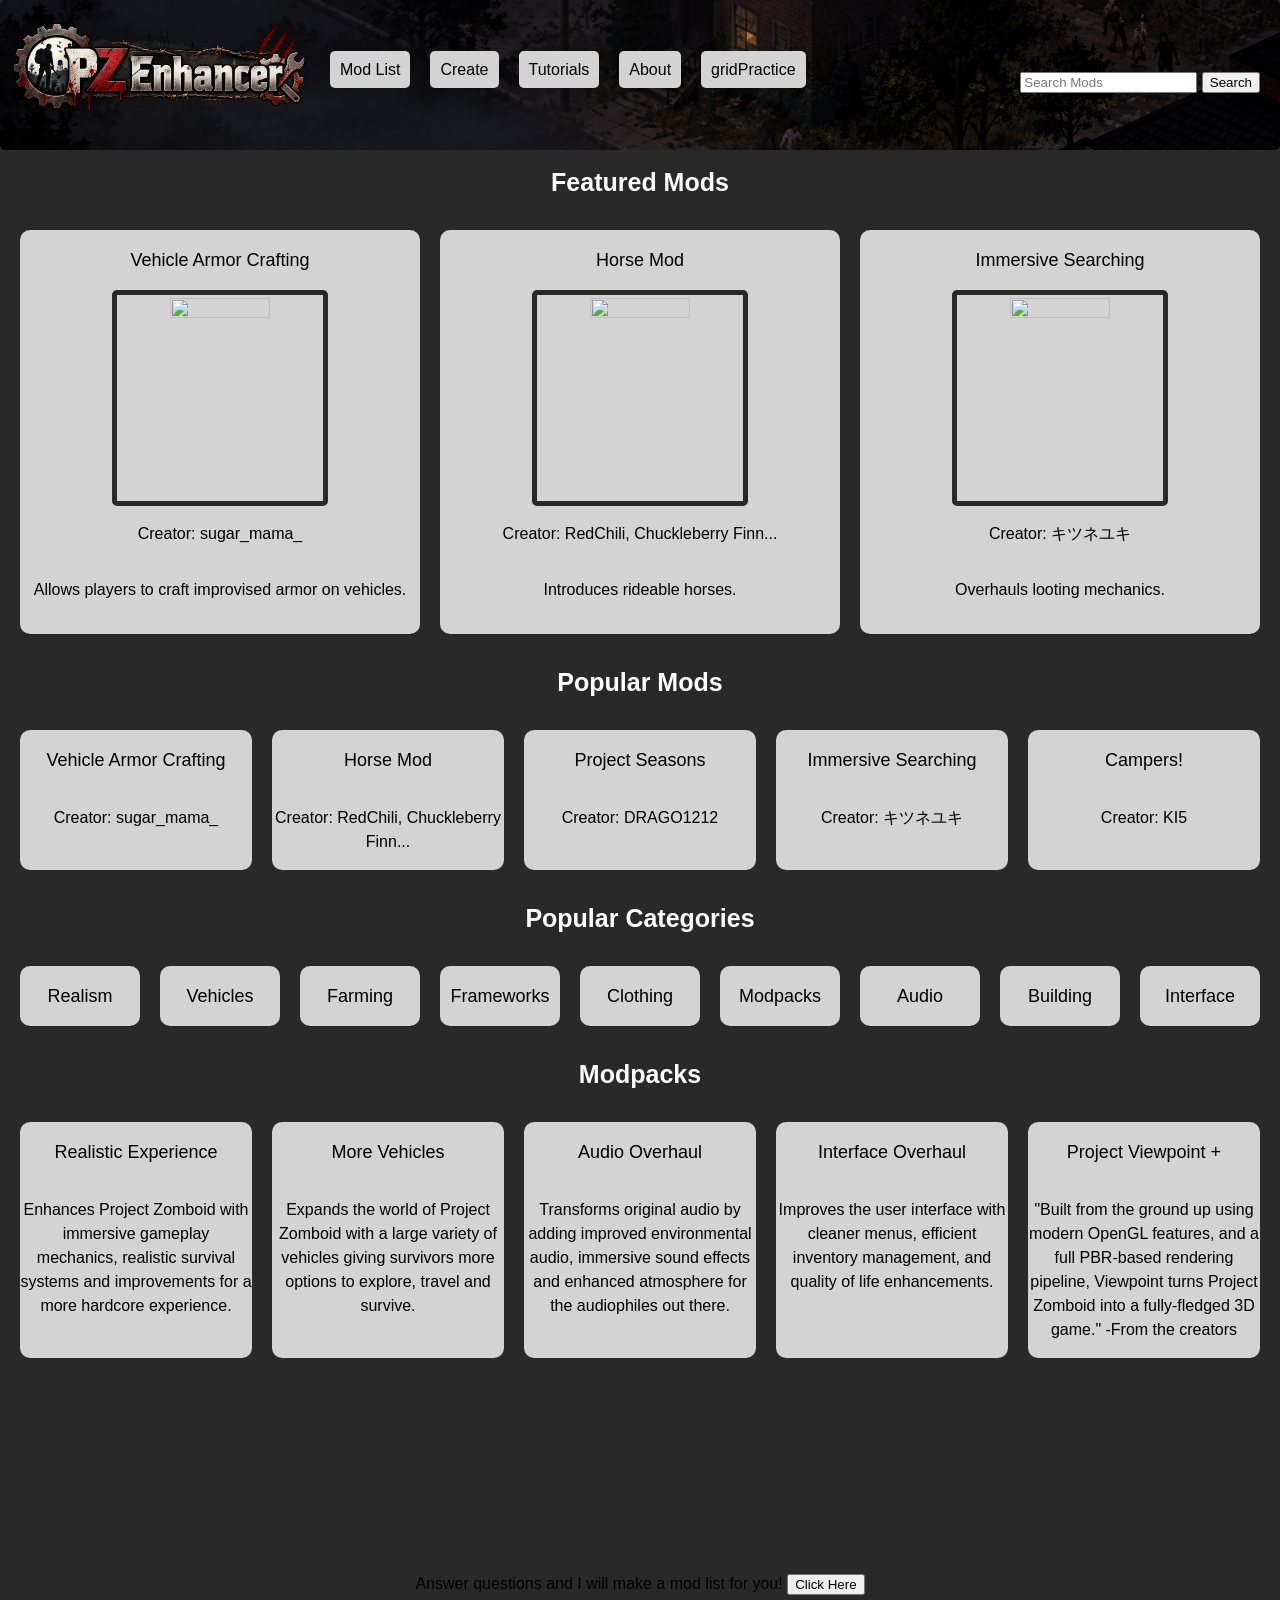
==== index.html @ 73190683 "Added: id attribute for <button> in <form>" ====
<!DOCTYPE html>
<html lang="en">
    <head>
        <link rel="stylesheet" href="styles.css">
        <meta charset="UTF-8">
        <title>
            PZ Enhancer
        </title>

    </head>
    <body>
       <!--Top Section-->
        <nav>
            <ul>
                <li >
                    <a href="index.html">
                    <img class="titleImage" src="./images/title2.png" alt="Title: Project Zomboid Enhacer for steam game Project Zomboid & Link to Home">
                    </a>
                </li>
                <li>
                    <a href="list.html" class="navButton" alt="Navigate to mod list sub page"> Mod List</a>
                </li>
                <li>
                    <a href="creator.html" class="navButton" alt="Navigate to creator sub page"> Create </a>
                </li>
                <li>
                    <a href="tutorial.html" class="navButton" alt="Navigate to tutorials sub page"> Tutorials </a>
                </li>
                <li>
                    <a href="about.html" class="navButton" alt="Navigate to the about sub page"> About </a>
                </li>
                <li>
                    <a href="gridPractice.html" class="navButton" alt="Navigate to the about sub page"> gridPractice </a>
                </li>
                <li>
                    <form class="searchBar" method="post" action="https://miswebapps.uncw.edu/mis310/form-submit.aspx">
                        <label for="search"></label>
                        <input type="text" name="search" id="search" placeholder="Search Mods" alt="search bar, input text for search">
                        <button type="submit" id="search" alt="submit your search">Search</button>
                    </form>
                </li>
            </ul>

        </nav>
        <div class="homeGrid">
            <div class="featuredBox" style="grid-area: box-1">
                <h6>Featured Mods</h6>
                <ul>
                    <li>
                        <a href="https://steamcommunity.com/sharedfiles/filedetails/?id=3800858172">
                        
                        <p>Vehicle Armor Crafting</p>
                        <img src="https://images.steamusercontent.com/ugc/12958559004751687701/8EFC1AA5D6D4D0F79D28A2D683582C6ADCDCA2C8/?imw=5000&imh=5000&ima=fit&impolicy=Letterbox&imcolor=%23000000&letterbox=false">
                        <p>Creator: sugar_mama_</p>
                        <p>Allows players to craft improvised armor on vehicles.</p>
                        </a>
                    </li>
                    <li>
                        <a href="https://steamcommunity.com/sharedfiles/filedetails/?id=3661336777">
                        
                        <p>Horse Mod</p>
                        <img src="https://images.steamusercontent.com/ugc/14227768762434406528/476A19886D4D84F874D840A222FC0E429E283268/?imw=268&imh=268&ima=fit&impolicy=Letterbox&imcolor=%23000000&letterbox=true">
                        <p>Creator: RedChili, Chuckleberry Finn...</p>
                        <p>Introduces rideable horses.</p>
                        </a>
                    </li>
                    <li>
                        <a href="https://steamcommunity.com/sharedfiles/filedetails/?id=3760450908">

                        <p>Immersive Searching</p>
                        <img src="https://images.steamusercontent.com/ugc/10731684822569921835/3BCB1139312738DD4A5563D29F05D87DF1F43D29/?imw=268&imh=268&ima=fit&impolicy=Letterbox&imcolor=%23000000&letterbox=true">
                        <p>Creator: キツネユキ</p>
                        <p>Overhauls looting mechanics.</p>
                        </a>
                    </li>
                </ul>
            </div>
            <div class="popModBox" style="grid-area: box-2">
                <h6>Popular Mods</h6>
                <ul>
                    <li>
                        <a href="https://steamcommunity.com/sharedfiles/filedetails/?id=3800858172">
                        <!--
                        <img src="">-->
                        <p>Vehicle Armor Crafting</p>
                        <p>Creator: sugar_mama_</p>
                        </a>
                    </li>
                    <li>
                        <a href="https://steamcommunity.com/sharedfiles/filedetails/?id=3661336777">
                        <!--
                        <img src="">-->
                        <p>Horse Mod</p>
                        <p>Creator: RedChili, Chuckleberry Finn...</p>
                        </a>
                    </li>
                    <li>
                        <a href="https://steamcommunity.com/sharedfiles/filedetails/?id=3412105017">
                        <!--
                        <img src="">-->
                        <p>Project Seasons</p>
                        <p>Creator: DRAGO1212</p>
                        </a>
                    </li>
                    <li>
                        <a href="https://steamcommunity.com/sharedfiles/filedetails/?id=3760450908">
                        <!--
                        <img src=>-->
                        <p>Immersive Searching</p>
                        <p>Creator: キツネユキ</p>
                        </a>
                    </li>
                    <li>
                        <a href="https://steamcommunity.com/sharedfiles/filedetails/?id=3670064951">
                        <!--
                        <img src="">-->
                        <p>Campers!</p>
                        <p>Creator: KI5</p>
                        </a>
                    </li>
                </ul>
            </div>
            <div class="popCatBox" style="grid-area: box-3">
                <h6>Popular Categories</h6>
                <ul>
                    <li>
                        <a href="https://steamcommunity.com/workshop/browse/?appid=108600&browsesort=trend&section=readytouseitems&p=1&num_per_page=50&days=7&requiredtags%5B%5D=Realistic"> 
                        <p>Realism</p></a>
                    </li>
                    <li>
                        <a href="https://steamcommunity.com/workshop/browse/?appid=108600&browsesort=trend&section=readytouseitems&p=1&num_per_page=50&days=7&requiredtags%5B%5D=Vehicles"> 
                        <p>Vehicles</p></a>
                    </li>
                    <li>
                        <a href="https://steamcommunity.com/workshop/browse/?appid=108600&section=readytouseitems&requiredtags%5B%5D=Farming"> 
                        <p>Farming</p></a>
                    </li>
                    <li>
                        <a href="https://steamcommunity.com/workshop/browse/?appid=108600&browsesort=trend&section=readytouseitems&p=1&num_per_page=50&days=7&requiredtags%5B%5D=Framework"> 
                        <p>Frameworks</p></a>
                    </li>
                    <li>
                        <a href="https://steamcommunity.com/workshop/browse/?appid=108600&browsesort=toprated&section=readytouseitems&p=1&num_per_page=50&requiredtags%5B%5D=Clothing%2FArmor"> 
                        <p>Clothing</p></a>
                    </li>
                    <li>
                        <a href=""> 
                        <p>Modpacks</p></a>
                    </li>
                    <li>
                        <a href="https://steamcommunity.com/workshop/browse/?appid=108600&browsesort=toprated&section=readytouseitems&p=1&num_per_page=50&requiredtags%5B%5D=Audio"> 
                        <p>Audio</p></a>
                    </li>
                    <li>
                        <a href="https://steamcommunity.com/workshop/browse/?appid=108600&browsesort=toprated&section=readytouseitems&p=1&num_per_page=50&requiredtags%5B%5D=Building"> 
                        <p>Building</p></a>
                    </li>
                    <li>
                        <a href="https://steamcommunity.com/workshop/browse/?appid=108600&browsesort=toprated&section=readytouseitems&p=1&num_per_page=50&requiredtags%5B%5D=Audio&requiredtags%5B%5D=Interface"> 
                        <p>Interface</p></a>
                    </li>
                </ul>
            </div>
            <div class="popModpackBox" style="grid-area: box-4">
                <h6>Modpacks</h6>
                <ul>
                    <li>
                        <a href="https://steamcommunity.com/sharedfiles/filedetails/?id=3800858172">
                        <!--
                        <img src="">-->
                        <p>Realistic Experience</p>
                        <p>Enhances Project Zomboid with immersive gameplay mechanics, realistic survival systems and improvements for a more hardcore experience.</p>
                        </a>
                    </li>
                    <li>
                        <a href="https://steamcommunity.com/sharedfiles/filedetails/?id=3661336777">
                        <!--
                        <img src="">-->
                        <p>More Vehicles</p>
                        <p>Expands the world of Project Zomboid with a large variety of vehicles giving survivors more options to explore, travel and survive.</p>
                        </a>
                    </li>
                    <li>
                        <a href="https://steamcommunity.com/sharedfiles/filedetails/?id=3412105017">
                        <!--
                        <img src="">-->
                        <p>Audio Overhaul</p>
                        <p>Transforms original audio by adding improved environmental audio, immersive sound effects and enhanced atmosphere for the audiophiles out there.</p>
                        </a>
                    </li>
                    <li>
                        <a href="https://steamcommunity.com/sharedfiles/filedetails/?id=3760450908">
                        <!--
                        <img src=>-->
                        <p>Interface Overhaul</p>
                        <p>Improves the user interface with cleaner menus, efficient inventory management, and quality of life enhancements.</p>
                        
                        </a>
                    </li>
                    <li>
                        <a href="https://steamcommunity.com/sharedfiles/filedetails/?id=3670064951">
                        <!--
                        <img src="">-->
                        <p>Project Viewpoint + </p>
                        <p>"Built from the ground up using modern OpenGL features, and a full PBR-based rendering pipeline, Viewpoint turns Project Zomboid into a fully-fledged 3D game." -From the creators</p>
                        </a>
                    </li>
                </ul>
            </div>
            <div class="creatorBox" style="grid-area: box-5">
                <a href="creator.html" class="inputQuestions"> Answer questions and I will make a mod list for you! <button type="button"> Click Here </button> </a>
            </div>
        </div>

    </body>
    
</html>
---- styles.css ----
/* Top Section of the main page */
body {
    margin: 0;
    color: white;
    background-color: #292929;
    font-family: Arial, Helvetica, sans-serif;
    line-height: 150%;
}
nav {
    position: sticky;
    top: 0px;
    left: 0px;
    border-radius: 5px;
    width: 100%;
    height: 150px;
    min-height: 150px;
    overflow: hidden;
    background-image: url("./images/background1.png");
    background-size: cover;
}
nav ul {
    display: flex;
    flex-wrap: wrap;
    flex-direction: row;
    list-style-type: none;
    align-items: center;
    gap: 20px;
    padding-inline: 10px;
}
.navButton {
    text-decoration: none;
    text-wrap: nowrap;
    color: black;
    background-color: lightgray;
    padding: 10px;
    border-radius: 5px;

}

.titleImage {
    height: 100px;
    width: 300px;
}

@media (max-width:915px) {
    nav {
        padding-bottom: 40px;
    }
}
@media (min-width:915px) {
    li form {
        position: fixed;
        right: 20px;
        
    }
}
@media (max-width: 400px) {
    .navButton {
        flex-grow: auto;
    }
}


/* Cards for Lists */
/*.listDiv {
    display: grid;
    grid-template-columns: 1fr 3fr;
    padding-inline: 20px;
}

.listRightDiv ul {
    list-style-type: none;
    grid-column: 2/3;
    display: flex;
    flex-direction: column;
    padding: 20px;
}
.listRightDiv ul li a {
    color: black;
    padding: 10px;
    text-decoration: None;
}
.listRightDiv ul li {
    margin-bottom: 20px;
    background-color: lightgray;
    border-radius: 10px;
    color: black;
    min-height: 150px;
    width: 100%;
    margin-bottom: 20px;
    padding: 10px;
    min-width: 0;
}
.listLeftDiv h1 {
    grid-column: 1/2;
    display: flex;
    flex-direction: column;
}*/
/*list.html grid bento box */
.bentoGrid {
    display: grid;
    grid-template-columns: 250px 1fr;
    grid-template-rows: 40px 60px 3000px 150px;
    grid-template-areas: 
    "box-3 box-1" 
    "box-3 box-2" 
    "box-3 box-4"
    "box-5 box-5";
    gap: 5px;
}
.indicatorBox {
    border-radius: 5px;
    display: flex;
    flex-direction: column;
    justify-content: center;
    align-items: center;
    border: 2px solid white;
}
.sortBox {
    border-radius: 5px;
    display: flex;
    flex-direction: row;
    align-items: center;
    justify-items: center;
    justify-content: space-between;
    border: 2px solid white;
}
.categoryBox {
    border-radius: 5px;
    display: flex;
    flex-direction: column;
    justify-items: center;
    align-items: center;
    border: 2px solid white;
}

/* New list.html stylings for mod cards */
.modCards {
    overflow-y: scroll;
    border: 2px solid white;
    border-radius: 5px;
}
.modCards ul {
    list-style-type: none;
    display: flex;
    flex-direction: column;
    padding: 20px;
    margin-right: 20px;
}
.modCards ul li a {
    color: black;
    padding: 10px;
    text-decoration: None;
}
.modCards ul li {
    background-color: lightgray;
    border-radius: 10px;
    color: black;
    min-height: 150px;
    width: 100%;
    margin-bottom: 20px;
    padding: 10px;
    min-width: 0;
    display: flex;

}
.modCards ul li img {
    aspect-ratio: 4/4;
    width: 20%;
    height: 20%;
    border-radius: 5px;
    object-fit: cover;
    border: 5px solid;
    border-color: #292929;
    padding: 3px;
}
.modCards div ul li a h5 {
    font-size: 18px;
    font-style: bold;
    margin: 0px;
}
/*Main page Grid*/
.homeGrid {
    display: grid;
    grid-template-columns: 100%;
    grid-template-rows: 500px auto auto 500px 150px;
    grid-template-areas: 
    "box-1" 
    "box-2" 
    "box-3" 
    "box-4" 
    "box-5";
    margin-top: 20px;
}
.homeGrid div {
    display: flex;
    flex-direction: column;
    width: 100%;
    height: 100%;
}
/*Main page Flex*/
.homeGrid div ul {
    display: flex;
    flex-direction: row;
    list-style-type: none;
    padding: 20px;
    gap: 20px;
}
/*First section*/
.homeGrid .featuredBox ul {
    height: 100%;
}
.creatorBox {
    justify-items: center;
    align-items: center;
}
/*Main page list item styles*/
.homeGrid div ul li {
    background-color: lightgray;
    border-radius: 10px;
    color: black;
    width: 100%;
    justify-items: center;
    align-items: center;
}
/*Main page <p> styles*/
.homeGrid div ul li p:first-of-type {
    font-size: 18px;
    font-style: bold;
}
/*First section
.featuredBox ul li a {
    display: flex;
    flex-direction: column;
    justify-content: space-between;
}*/

/*Main page <a>(anchor) styles*/
.homeGrid div ul li a {
    color: black;
    text-decoration: None;
    display: flex;
    flex-direction: column;
    justify-content: space-evenly;
    text-align: center;
    
}
.creatorBox a {
    color: black;
    padding: 10px;
    text-decoration: None;
}
.homeGrid h6 {
    text-align: center;
    font-size: 25px;
    margin: 0;
}
/*Card Images*/
.homeGrid div ul li a img {
    width: 50%;
    border-radius: 5px;
    object-fit: cover;
    aspect-ratio: 4/4; 
    align-self: center;
    border: 5px solid;
    border-color: #292929;
    padding: 3px;

}
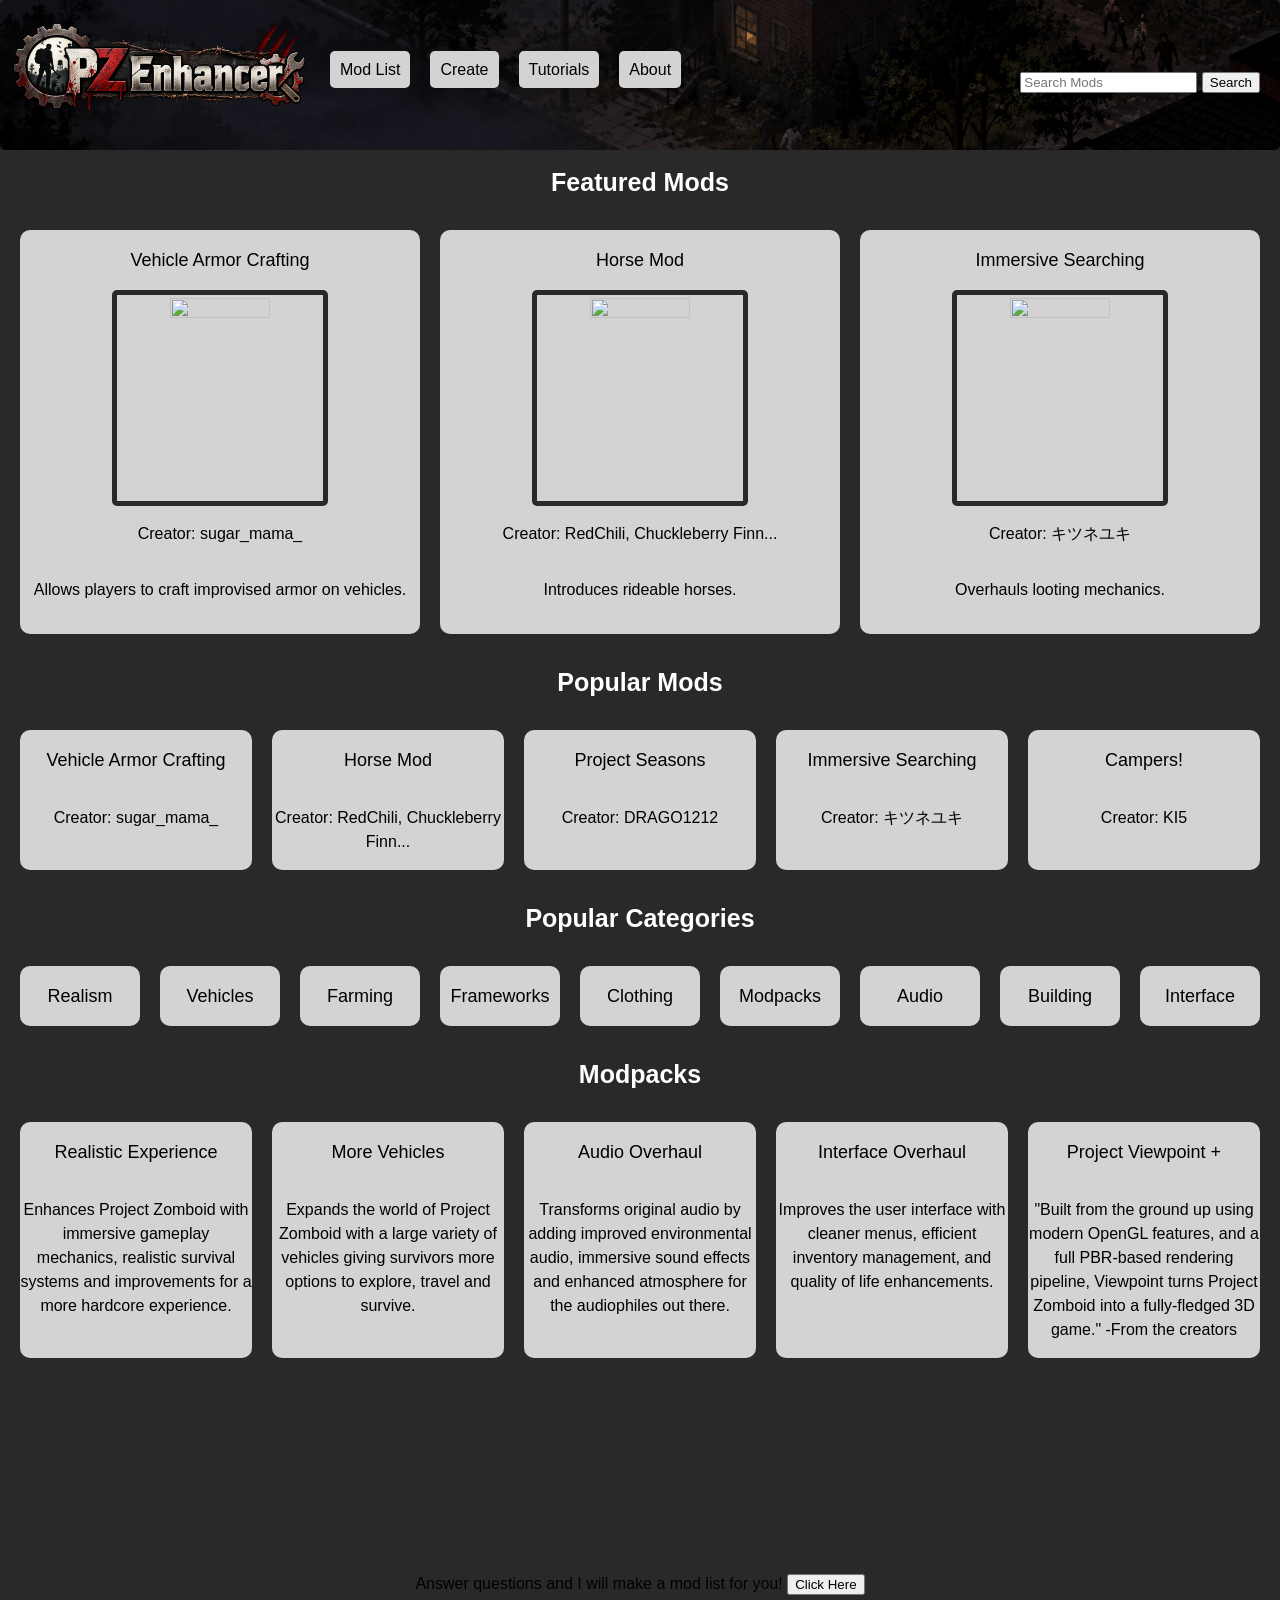
==== commit 7d724b37: "Removed: gridPractice.html from navigation bar" ====
--- a/index.html
+++ b/index.html
@@ -13,30 +13,27 @@
         <nav>
             <ul>
                 <li >
-                    <a href="index.html">
+                    <a href="index.html" tabindex="0">
                     <img class="titleImage" src="./images/title2.png" alt="Title: Project Zomboid Enhacer for steam game Project Zomboid & Link to Home">
                     </a>
                 </li>
                 <li>
-                    <a href="list.html" class="navButton" alt="Navigate to mod list sub page"> Mod List</a>
-                </li>
-                <li>
-                    <a href="creator.html" class="navButton" alt="Navigate to creator sub page"> Create </a>
-                </li>
-                <li>
-                    <a href="tutorial.html" class="navButton" alt="Navigate to tutorials sub page"> Tutorials </a>
-                </li>
-                <li>
-                    <a href="about.html" class="navButton" alt="Navigate to the about sub page"> About </a>
-                </li>
-                <li>
-                    <a href="gridPractice.html" class="navButton" alt="Navigate to the about sub page"> gridPractice </a>
+                    <a href="list.html" class="navButton" alt="Navigate to mod list sub page" tabindex="0"> Mod List</a>
+                </li>
+                <li>
+                    <a href="creator.html" class="navButton" alt="Navigate to creator sub page" tabindex="0"> Create </a>
+                </li>
+                <li>
+                    <a href="tutorial.html" class="navButton" alt="Navigate to tutorials sub page" tabindex="0"> Tutorials </a>
+                </li>
+                <li>
+                    <a href="about.html" class="navButton" alt="Navigate to the about sub page" tabindex="0"> About </a>
                 </li>
                 <li>
                     <form class="searchBar" method="post" action="https://miswebapps.uncw.edu/mis310/form-submit.aspx">
                         <label for="search"></label>
-                        <input type="text" name="search" id="search" placeholder="Search Mods" alt="search bar, input text for search">
-                        <button type="submit" id="search" alt="submit your search">Search</button>
+                        <input type="search" name="search" id="search" placeholder="Search Mods" alt="search bar, input text for search" tabindex="0">
+                        <button type="submit" id="search" alt="submit your search" tabindex="0">Search</button>
                     </form>
                 </li>
             </ul>
@@ -47,7 +44,7 @@
                 <h6>Featured Mods</h6>
                 <ul>
                     <li>
-                        <a href="https://steamcommunity.com/sharedfiles/filedetails/?id=3800858172">
+                        <a tabindex="0" href="https://steamcommunity.com/sharedfiles/filedetails/?id=3800858172">
                         
                         <p>Vehicle Armor Crafting</p>
                         <img src="https://images.steamusercontent.com/ugc/12958559004751687701/8EFC1AA5D6D4D0F79D28A2D683582C6ADCDCA2C8/?imw=5000&imh=5000&ima=fit&impolicy=Letterbox&imcolor=%23000000&letterbox=false">
@@ -56,7 +53,7 @@
                         </a>
                     </li>
                     <li>
-                        <a href="https://steamcommunity.com/sharedfiles/filedetails/?id=3661336777">
+                        <a tabindex="0" href="https://steamcommunity.com/sharedfiles/filedetails/?id=3661336777">
                         
                         <p>Horse Mod</p>
                         <img src="https://images.steamusercontent.com/ugc/14227768762434406528/476A19886D4D84F874D840A222FC0E429E283268/?imw=268&imh=268&ima=fit&impolicy=Letterbox&imcolor=%23000000&letterbox=true">
@@ -65,7 +62,7 @@
                         </a>
                     </li>
                     <li>
-                        <a href="https://steamcommunity.com/sharedfiles/filedetails/?id=3760450908">
+                        <a tabindex="0" href="https://steamcommunity.com/sharedfiles/filedetails/?id=3760450908">
 
                         <p>Immersive Searching</p>
                         <img src="https://images.steamusercontent.com/ugc/10731684822569921835/3BCB1139312738DD4A5563D29F05D87DF1F43D29/?imw=268&imh=268&ima=fit&impolicy=Letterbox&imcolor=%23000000&letterbox=true">
@@ -79,7 +76,7 @@
                 <h6>Popular Mods</h6>
                 <ul>
                     <li>
-                        <a href="https://steamcommunity.com/sharedfiles/filedetails/?id=3800858172">
+                        <a tabindex="0" href="https://steamcommunity.com/sharedfiles/filedetails/?id=3800858172">
                         <!--
                         <img src="">-->
                         <p>Vehicle Armor Crafting</p>
@@ -87,7 +84,7 @@
                         </a>
                     </li>
                     <li>
-                        <a href="https://steamcommunity.com/sharedfiles/filedetails/?id=3661336777">
+                        <a tabindex="0" href="https://steamcommunity.com/sharedfiles/filedetails/?id=3661336777">
                         <!--
                         <img src="">-->
                         <p>Horse Mod</p>
@@ -95,7 +92,7 @@
                         </a>
                     </li>
                     <li>
-                        <a href="https://steamcommunity.com/sharedfiles/filedetails/?id=3412105017">
+                        <a tabindex="0" href="https://steamcommunity.com/sharedfiles/filedetails/?id=3412105017">
                         <!--
                         <img src="">-->
                         <p>Project Seasons</p>
@@ -103,7 +100,7 @@
                         </a>
                     </li>
                     <li>
-                        <a href="https://steamcommunity.com/sharedfiles/filedetails/?id=3760450908">
+                        <a tabindex="0" href="https://steamcommunity.com/sharedfiles/filedetails/?id=3760450908">
                         <!--
                         <img src=>-->
                         <p>Immersive Searching</p>
@@ -111,7 +108,7 @@
                         </a>
                     </li>
                     <li>
-                        <a href="https://steamcommunity.com/sharedfiles/filedetails/?id=3670064951">
+                        <a tabindex="0" href="https://steamcommunity.com/sharedfiles/filedetails/?id=3670064951">
                         <!--
                         <img src="">-->
                         <p>Campers!</p>
@@ -124,35 +121,35 @@
                 <h6>Popular Categories</h6>
                 <ul>
                     <li>
-                        <a href="https://steamcommunity.com/workshop/browse/?appid=108600&browsesort=trend&section=readytouseitems&p=1&num_per_page=50&days=7&requiredtags%5B%5D=Realistic"> 
+                        <a tabindex="0" href="https://steamcommunity.com/workshop/browse/?appid=108600&browsesort=trend&section=readytouseitems&p=1&num_per_page=50&days=7&requiredtags%5B%5D=Realistic"> 
                         <p>Realism</p></a>
                     </li>
                     <li>
-                        <a href="https://steamcommunity.com/workshop/browse/?appid=108600&browsesort=trend&section=readytouseitems&p=1&num_per_page=50&days=7&requiredtags%5B%5D=Vehicles"> 
+                        <a tabindex="0" href="https://steamcommunity.com/workshop/browse/?appid=108600&browsesort=trend&section=readytouseitems&p=1&num_per_page=50&days=7&requiredtags%5B%5D=Vehicles"> 
                         <p>Vehicles</p></a>
                     </li>
                     <li>
-                        <a href="https://steamcommunity.com/workshop/browse/?appid=108600&section=readytouseitems&requiredtags%5B%5D=Farming"> 
+                        <a tabindex="0" href="https://steamcommunity.com/workshop/browse/?appid=108600&section=readytouseitems&requiredtags%5B%5D=Farming"> 
                         <p>Farming</p></a>
                     </li>
                     <li>
-                        <a href="https://steamcommunity.com/workshop/browse/?appid=108600&browsesort=trend&section=readytouseitems&p=1&num_per_page=50&days=7&requiredtags%5B%5D=Framework"> 
+                        <a tabindex="0" href="https://steamcommunity.com/workshop/browse/?appid=108600&browsesort=trend&section=readytouseitems&p=1&num_per_page=50&days=7&requiredtags%5B%5D=Framework"> 
                         <p>Frameworks</p></a>
                     </li>
                     <li>
-                        <a href="https://steamcommunity.com/workshop/browse/?appid=108600&browsesort=toprated&section=readytouseitems&p=1&num_per_page=50&requiredtags%5B%5D=Clothing%2FArmor"> 
+                        <a tabindex="0" href="https://steamcommunity.com/workshop/browse/?appid=108600&browsesort=toprated&section=readytouseitems&p=1&num_per_page=50&requiredtags%5B%5D=Clothing%2FArmor"> 
                         <p>Clothing</p></a>
                     </li>
                     <li>
-                        <a href=""> 
+                        <a tabindex="0" href=""> 
                         <p>Modpacks</p></a>
                     </li>
                     <li>
-                        <a href="https://steamcommunity.com/workshop/browse/?appid=108600&browsesort=toprated&section=readytouseitems&p=1&num_per_page=50&requiredtags%5B%5D=Audio"> 
+                        <a tabindex="0" href="https://steamcommunity.com/workshop/browse/?appid=108600&browsesort=toprated&section=readytouseitems&p=1&num_per_page=50&requiredtags%5B%5D=Audio"> 
                         <p>Audio</p></a>
                     </li>
                     <li>
-                        <a href="https://steamcommunity.com/workshop/browse/?appid=108600&browsesort=toprated&section=readytouseitems&p=1&num_per_page=50&requiredtags%5B%5D=Building"> 
+                        <a tabindex="0" href="https://steamcommunity.com/workshop/browse/?appid=108600&browsesort=toprated&section=readytouseitems&p=1&num_per_page=50&requiredtags%5B%5D=Building"> 
                         <p>Building</p></a>
                     </li>
                     <li>
@@ -165,7 +162,7 @@
                 <h6>Modpacks</h6>
                 <ul>
                     <li>
-                        <a href="https://steamcommunity.com/sharedfiles/filedetails/?id=3800858172">
+                        <a tabindex="0" href="https://steamcommunity.com/sharedfiles/filedetails/?id=3800858172">
                         <!--
                         <img src="">-->
                         <p>Realistic Experience</p>
@@ -173,7 +170,7 @@
                         </a>
                     </li>
                     <li>
-                        <a href="https://steamcommunity.com/sharedfiles/filedetails/?id=3661336777">
+                        <a tabindex="0" href="https://steamcommunity.com/sharedfiles/filedetails/?id=3661336777">
                         <!--
                         <img src="">-->
                         <p>More Vehicles</p>
@@ -181,7 +178,7 @@
                         </a>
                     </li>
                     <li>
-                        <a href="https://steamcommunity.com/sharedfiles/filedetails/?id=3412105017">
+                        <a tabindex="0" href="https://steamcommunity.com/sharedfiles/filedetails/?id=3412105017">
                         <!--
                         <img src="">-->
                         <p>Audio Overhaul</p>
@@ -189,7 +186,7 @@
                         </a>
                     </li>
                     <li>
-                        <a href="https://steamcommunity.com/sharedfiles/filedetails/?id=3760450908">
+                        <a tabindex="0" href="https://steamcommunity.com/sharedfiles/filedetails/?id=3760450908">
                         <!--
                         <img src=>-->
                         <p>Interface Overhaul</p>
@@ -198,7 +195,7 @@
                         </a>
                     </li>
                     <li>
-                        <a href="https://steamcommunity.com/sharedfiles/filedetails/?id=3670064951">
+                        <a tabindex="0" href="https://steamcommunity.com/sharedfiles/filedetails/?id=3670064951">
                         <!--
                         <img src="">-->
                         <p>Project Viewpoint + </p>
@@ -208,7 +205,7 @@
                 </ul>
             </div>
             <div class="creatorBox" style="grid-area: box-5">
-                <a href="creator.html" class="inputQuestions"> Answer questions and I will make a mod list for you! <button type="button"> Click Here </button> </a>
+                <a tabindex="0" href="creator.html" class="inputQuestions"> Answer questions and I will make a mod list for you! <button type="button"> Click Here </button> </a>
             </div>
         </div>
 
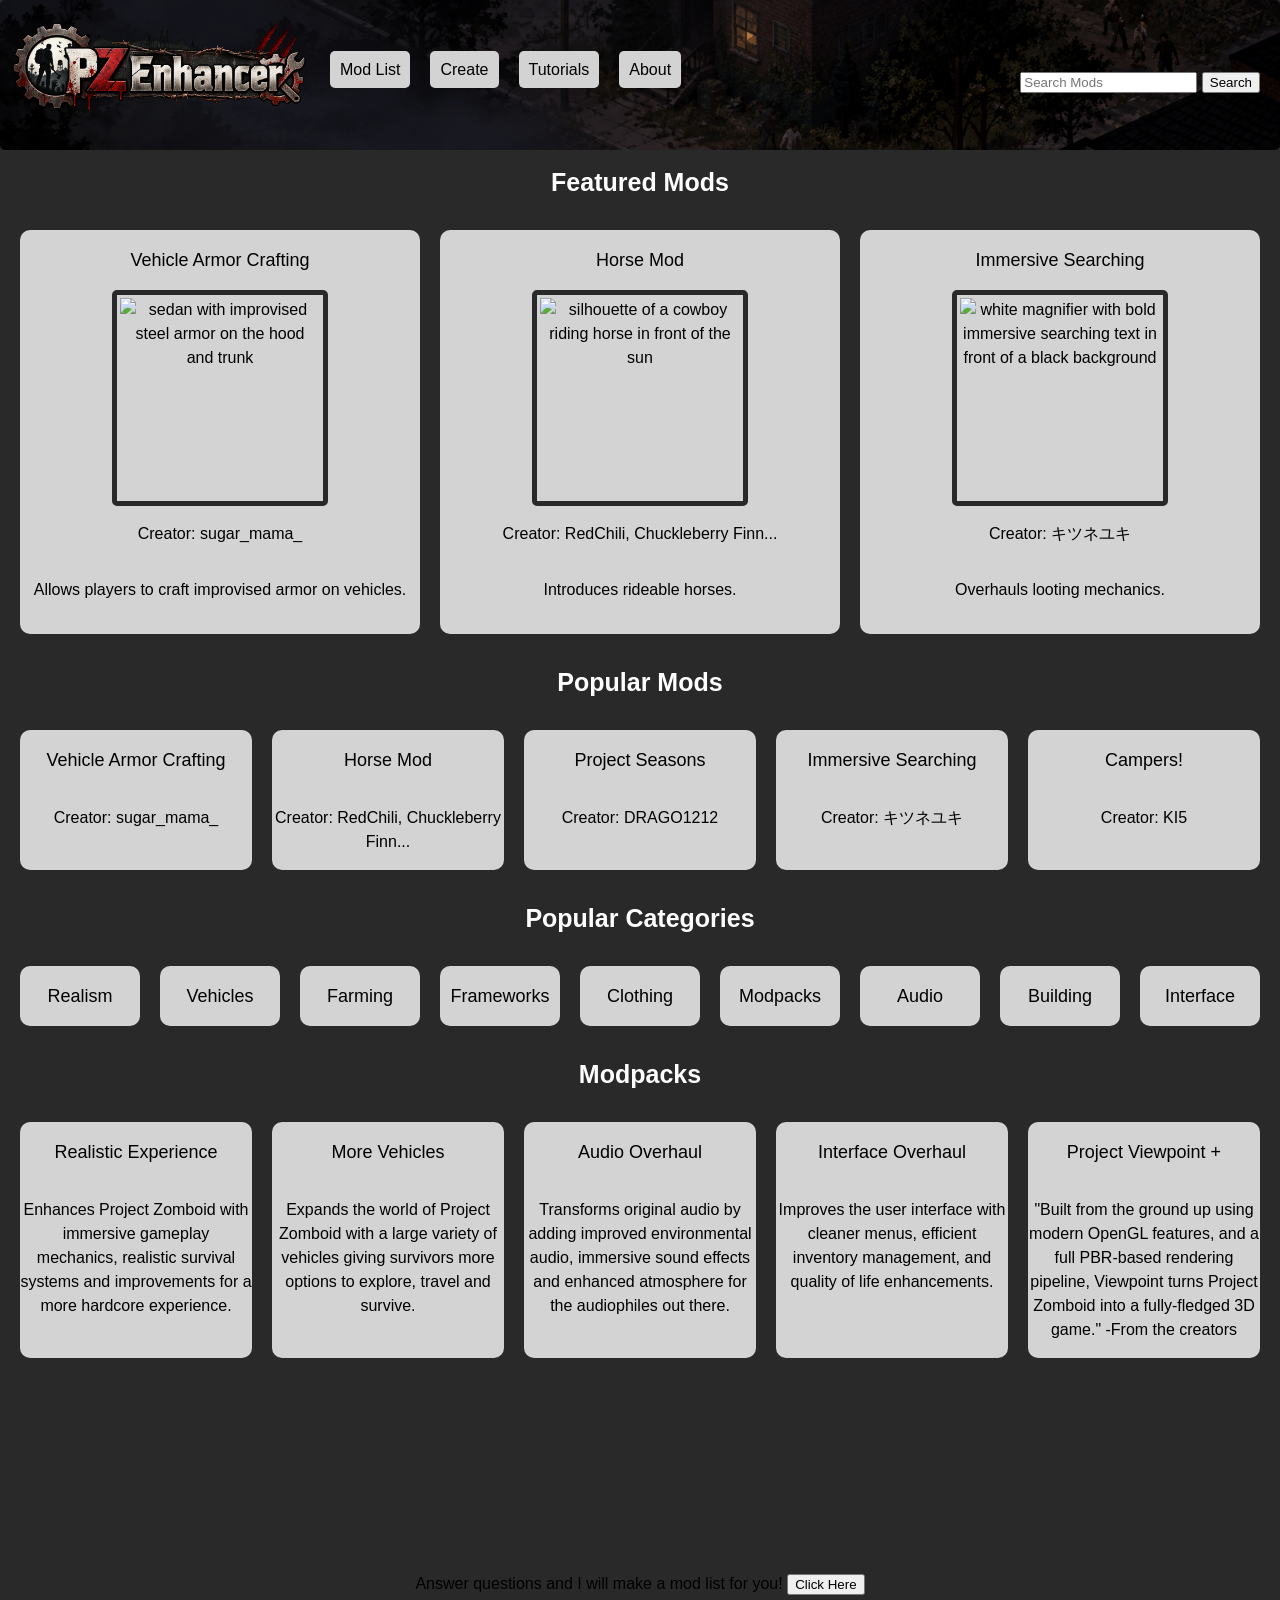
==== commit 573b0e1a: "Added: alt text for images in index.html; Removed: <label> element in <form> search bar" ====
--- a/index.html
+++ b/index.html
@@ -31,7 +31,6 @@
                 </li>
                 <li>
                     <form class="searchBar" method="post" action="https://miswebapps.uncw.edu/mis310/form-submit.aspx">
-                        <label for="search"></label>
                         <input type="search" name="search" id="search" placeholder="Search Mods" alt="search bar, input text for search" tabindex="0">
                         <button type="submit" id="search" alt="submit your search" tabindex="0">Search</button>
                     </form>
@@ -47,7 +46,7 @@
                         <a tabindex="0" href="https://steamcommunity.com/sharedfiles/filedetails/?id=3800858172">
                         
                         <p>Vehicle Armor Crafting</p>
-                        <img src="https://images.steamusercontent.com/ugc/12958559004751687701/8EFC1AA5D6D4D0F79D28A2D683582C6ADCDCA2C8/?imw=5000&imh=5000&ima=fit&impolicy=Letterbox&imcolor=%23000000&letterbox=false">
+                        <img src="https://images.steamusercontent.com/ugc/12958559004751687701/8EFC1AA5D6D4D0F79D28A2D683582C6ADCDCA2C8/?imw=5000&imh=5000&ima=fit&impolicy=Letterbox&imcolor=%23000000&letterbox=false" alt="sedan with improvised steel armor on the hood and trunk">
                         <p>Creator: sugar_mama_</p>
                         <p>Allows players to craft improvised armor on vehicles.</p>
                         </a>
@@ -56,7 +55,7 @@
                         <a tabindex="0" href="https://steamcommunity.com/sharedfiles/filedetails/?id=3661336777">
                         
                         <p>Horse Mod</p>
-                        <img src="https://images.steamusercontent.com/ugc/14227768762434406528/476A19886D4D84F874D840A222FC0E429E283268/?imw=268&imh=268&ima=fit&impolicy=Letterbox&imcolor=%23000000&letterbox=true">
+                        <img src="https://images.steamusercontent.com/ugc/14227768762434406528/476A19886D4D84F874D840A222FC0E429E283268/?imw=268&imh=268&ima=fit&impolicy=Letterbox&imcolor=%23000000&letterbox=true" alt="silhouette of a cowboy riding horse in front of the sun">
                         <p>Creator: RedChili, Chuckleberry Finn...</p>
                         <p>Introduces rideable horses.</p>
                         </a>
@@ -65,7 +64,7 @@
                         <a tabindex="0" href="https://steamcommunity.com/sharedfiles/filedetails/?id=3760450908">
 
                         <p>Immersive Searching</p>
-                        <img src="https://images.steamusercontent.com/ugc/10731684822569921835/3BCB1139312738DD4A5563D29F05D87DF1F43D29/?imw=268&imh=268&ima=fit&impolicy=Letterbox&imcolor=%23000000&letterbox=true">
+                        <img src="https://images.steamusercontent.com/ugc/10731684822569921835/3BCB1139312738DD4A5563D29F05D87DF1F43D29/?imw=268&imh=268&ima=fit&impolicy=Letterbox&imcolor=%23000000&letterbox=true" alt="white magnifier with bold immersive searching text in front of a black background">
                         <p>Creator: キツネユキ</p>
                         <p>Overhauls looting mechanics.</p>
                         </a>
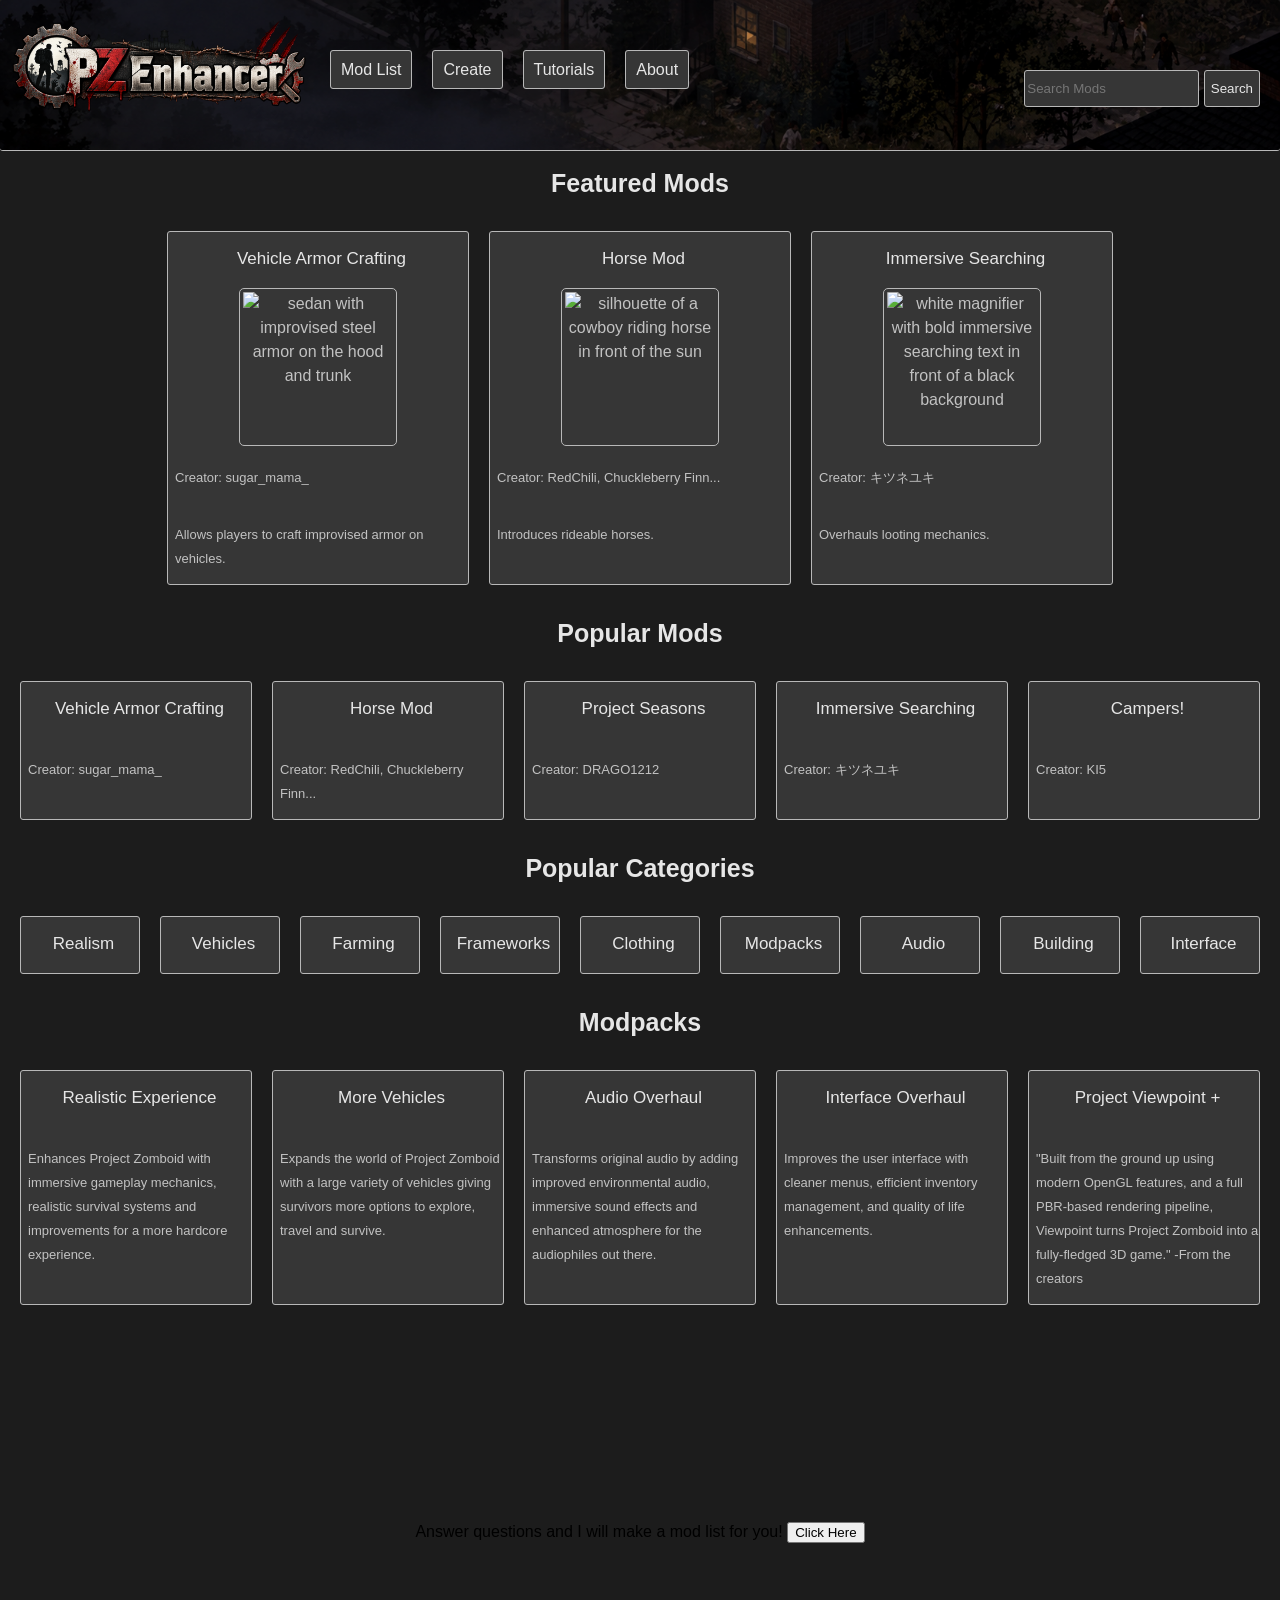
==== commit 59afb393: "Added: <script> element in index.html to link fetch.js to index.html" ====
--- a/index.html
+++ b/index.html
@@ -2,6 +2,7 @@
 <html lang="en">
     <head>
         <link rel="stylesheet" href="styles.css">
+        <script src="fetch.js" defer></script>
         <meta charset="UTF-8">
         <title>
             PZ Enhancer
--- a/styles.css
+++ b/styles.css
@@ -1,8 +1,8 @@
 /* Top Section of the main page */
 body {
     margin: 0;
-    color: white;
-    background-color: #292929;
+    color: #e6e6e6;
+    background-color: #1c1c1c;
     font-family: Arial, Helvetica, sans-serif;
     line-height: 150%;
 }
@@ -10,13 +10,14 @@
     position: sticky;
     top: 0px;
     left: 0px;
-    border-radius: 5px;
+    border-radius: 3px;
     width: 100%;
     height: 150px;
     min-height: 150px;
     overflow: hidden;
     background-image: url("./images/background1.png");
     background-size: cover;
+    border-bottom: .5px solid #b8b8b8;
 }
 nav ul {
     display: flex;
@@ -30,16 +31,24 @@
 .navButton {
     text-decoration: none;
     text-wrap: nowrap;
-    color: black;
-    background-color: lightgray;
-    padding: 10px;
-    border-radius: 5px;
-
+    color: #e6e6e6;
+    background-color: #363636;
+    padding: 10px;
+    border-radius: 3px;
+    border: solid .2px #b8b8b8
 }
 
 .titleImage {
     height: 100px;
     width: 300px;
+}
+
+#search {
+    padding-block: 10px;
+    border-radius: 3px;
+    border: solid .2px #b8b8b8;
+    background-color: #363636;
+    color: #e6e6e6;
 }
 
 @media (max-width:915px) {
@@ -183,7 +192,7 @@
 .homeGrid {
     display: grid;
     grid-template-columns: 100%;
-    grid-template-rows: 500px auto auto 500px 150px;
+    grid-template-rows: auto auto auto 500px 150px;
     grid-template-areas: 
     "box-1" 
     "box-2" 
@@ -216,33 +225,45 @@
 }
 /*Main page list item styles*/
 .homeGrid div ul li {
-    background-color: lightgray;
-    border-radius: 10px;
-    color: black;
-    width: 100%;
-    justify-items: center;
-    align-items: center;
+    background-color: #363636;
+    border-radius: 3px;
+    width: 100%;
+    justify-items: center;
+    align-items: center;
+    border: solid .5px #b8b8b8;
+    max-width: 300px;
 }
 /*Main page <p> styles*/
 .homeGrid div ul li p:first-of-type {
+    font-size: 17px;
+    margin-top: 15px;
+    text-align: center;
+    color: #e6e6e6;
+
+}
+.homeGrid div ul li p {
     font-size: 18px;
-    font-style: bold;
-}
-/*First section
-.featuredBox ul li a {
-    display: flex;
-    flex-direction: column;
-    justify-content: space-between;
-}*/
+    text-align: left;
+    margin-left: 7px;
+    font-size: 13px;
+    margin-top: 20px; 
+}
+/*First section*/
+.featuredBox {
+
+    align-items: center;
+}
 
 /*Main page <a>(anchor) styles*/
 .homeGrid div ul li a {
-    color: black;
+    color: #c2c2c2;
     text-decoration: None;
     display: flex;
     flex-direction: column;
     justify-content: space-evenly;
     text-align: center;
+    
+
     
 }
 .creatorBox a {
@@ -262,8 +283,7 @@
     object-fit: cover;
     aspect-ratio: 4/4; 
     align-self: center;
-    border: 5px solid;
-    border-color: #292929;
+    border: .5px solid #b8b8b8;
     padding: 3px;
 
 }
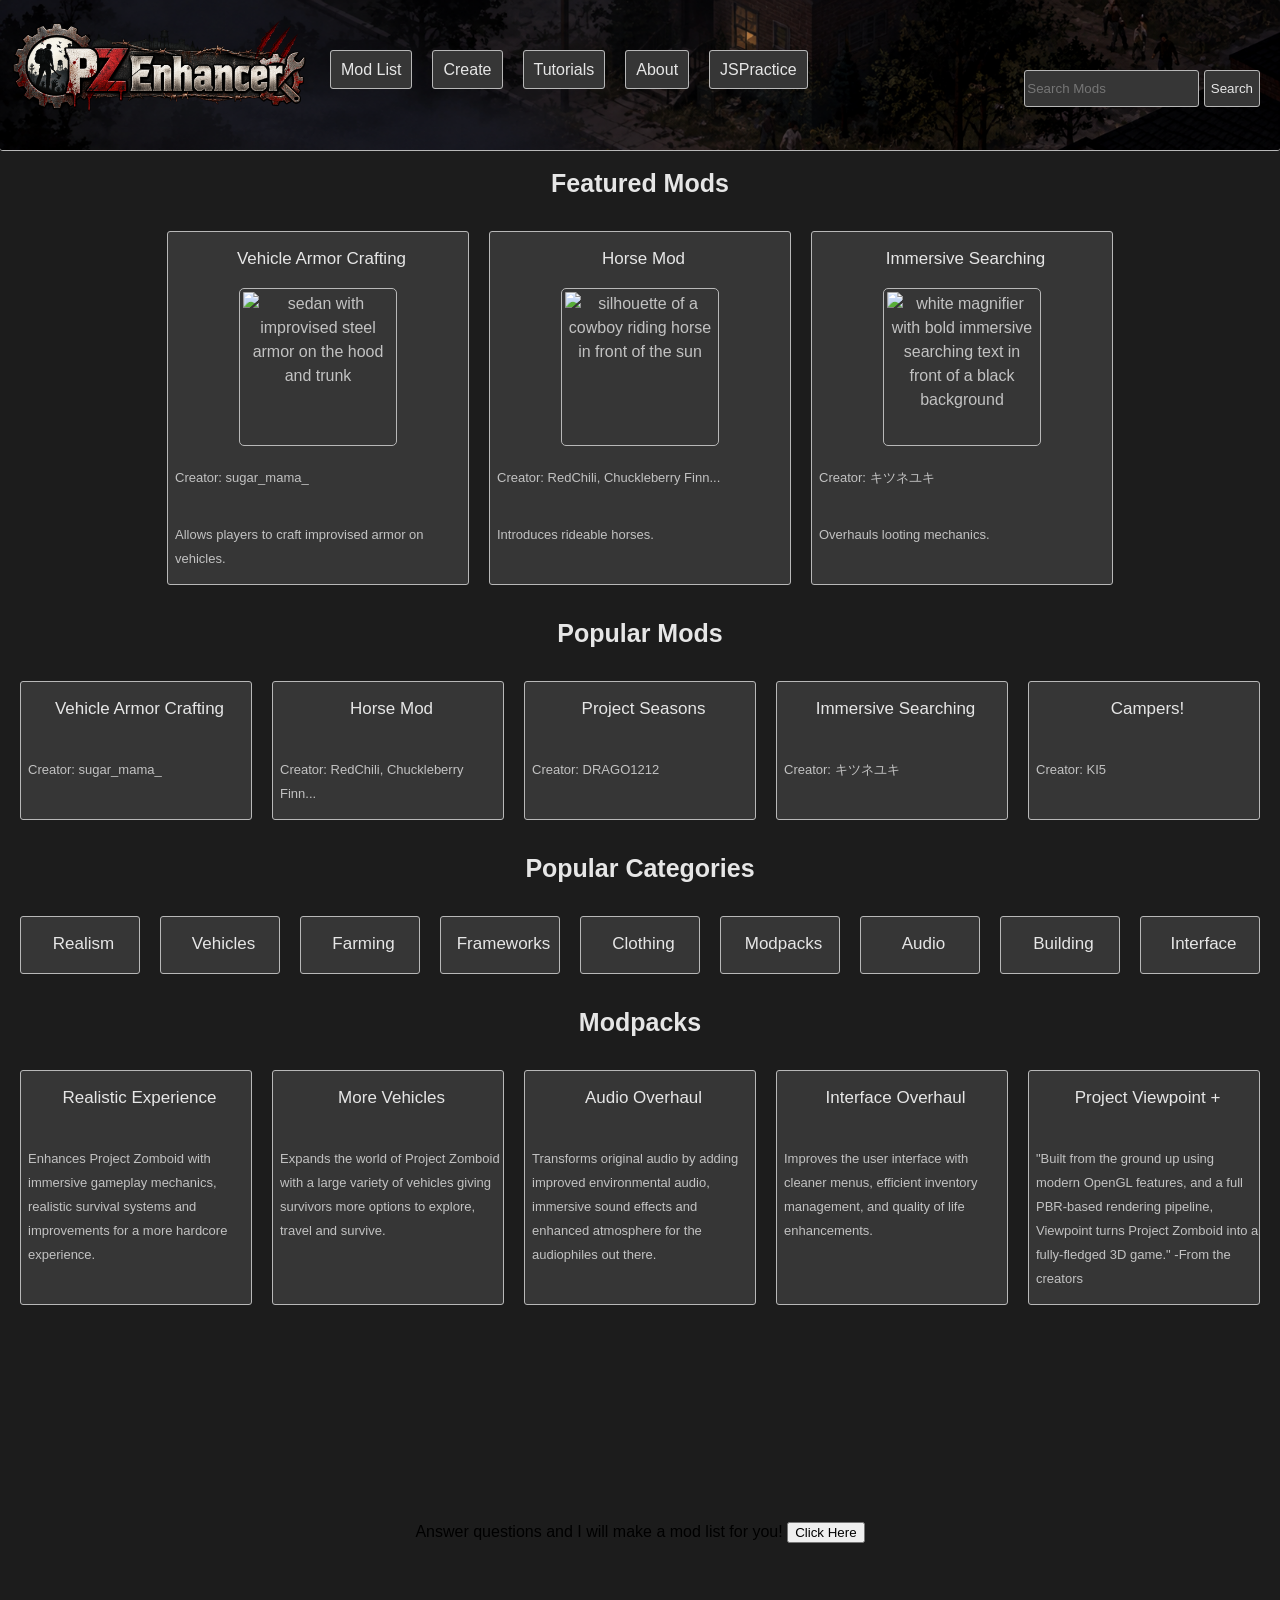
==== commit 7e8d4a6d: "Changed: gridPractice.html renamed to jsjsonPractice.html; Added: copy/pasted elements from index.ht" ====
--- a/index.html
+++ b/index.html
@@ -31,6 +31,9 @@
                     <a href="about.html" class="navButton" alt="Navigate to the about sub page" tabindex="0"> About </a>
                 </li>
                 <li>
+                    <a href="jsjsonPractice.html" class="navButton" alt="Navigate to the about sub page" tabindex="0"> JSPractice </a>
+                </li>
+                <li>
                     <form class="searchBar" method="post" action="https://miswebapps.uncw.edu/mis310/form-submit.aspx">
                         <input type="search" name="search" id="search" placeholder="Search Mods" alt="search bar, input text for search" tabindex="0">
                         <button type="submit" id="search" alt="submit your search" tabindex="0">Search</button>
